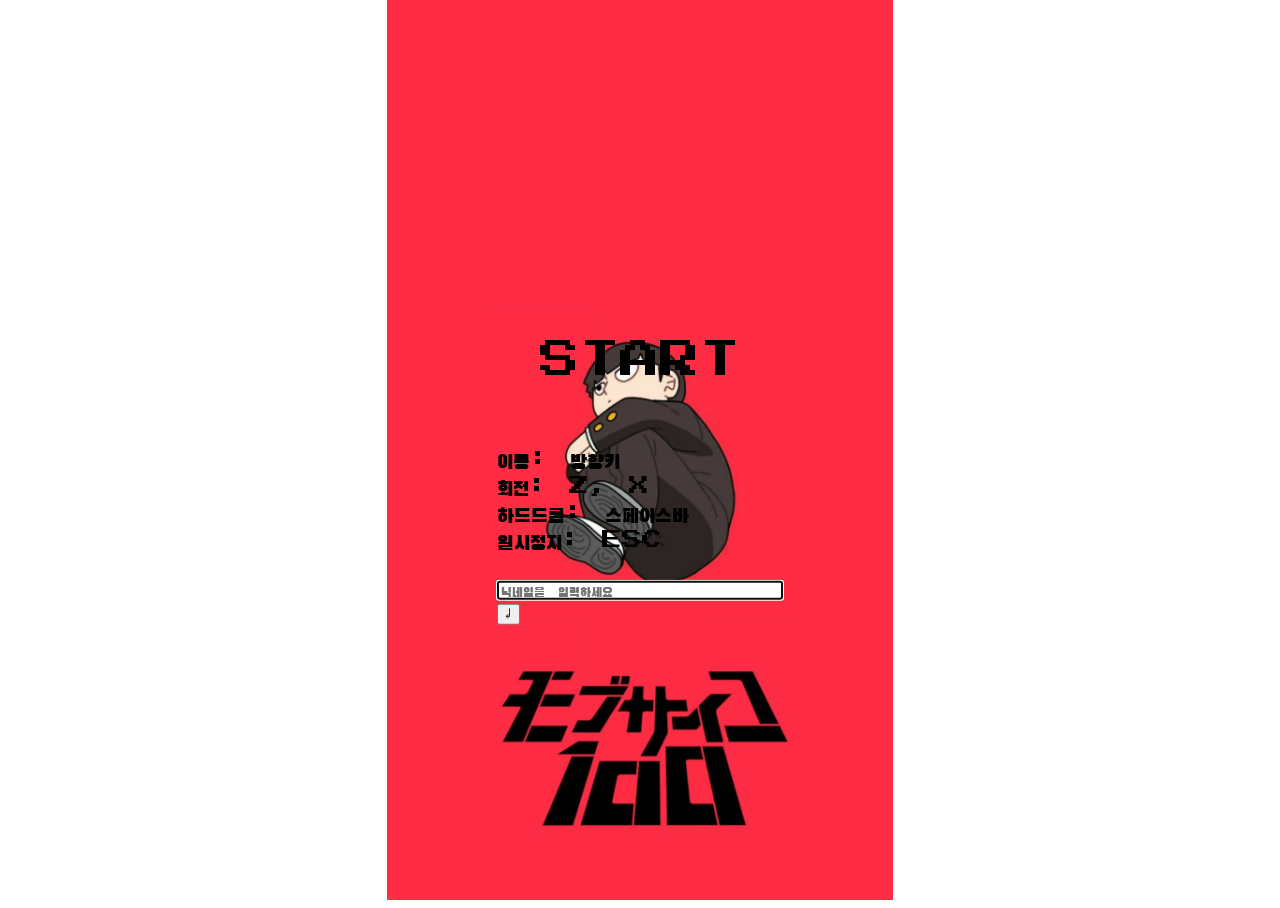
==== index.html @ b1e45480 "한글 폰트 추가" ====
<!DOCTYPE html>
<html lang="ko">
<head>
	<meta charset="UTF-8">
	<meta name="viewport" content="width=device-width, initial-scale=1.0">
	<link rel="preconnect" href="https://fonts.googleapis.com">
	<link rel="preconnect" href="https://fonts.gstatic.com" crossorigin>
	<link rel="preconnect" href="https://fonts.googleapis.com">
	<link rel="preconnect" href="https://fonts.gstatic.com" crossorigin>
	<link href="https://fonts.googleapis.com/css2?family=Black+Han+Sans&display=swap" rel="stylesheet">
	<link href="https://fonts.googleapis.com/css2?family=Press+Start+2P&display=swap" rel="stylesheet">
	<link rel="stylesheet" type="text/css" href="./style.css">
	<title>Document</title>
</head>
<body>
	<section id="start_screen">
		<div>
			<span class="subject">
				START
			</span>
			<div class="explain">
				<p>
					이동: 방향키 </br>
					회전: Z, X </br>
					하드드롭: 스페이스바 </br>
					일시정지: ESC
				</p>
				<input type="text" id="nickname_input" placeholder="닉네임을 입력하세요">
				<button id="nickname_button">&crarr;</button>
				<h4 id="starting_msg"></h4>
			</div>
		</div>
	</section>
	<section id="playing_screen">
		<div id="boardANDpreview">
			<div id="level_score">
				<div id="level_display">
					<span>LEVEL</span>
					<output id="level">0</output>
				</div>
				<div id="score_display">
					<span>SCORE</span>
					<output id="score">0</output>
				</div>
			</div>
			<div id="game_board">
				<canvas id="board_canvas" width="200" height="400"></canvas>
			</div>
			<div id="preview">
				<canvas id="next_preview" width="80" height="80"></canvas>
				<canvas id="sub_next_preview" width="40" height="40"></canvas>
			</div>
		</div>
	</section>
	<section id="paused_screen">
		<span class="subject">
			PAUSED
		</span>
		<div class="paused_screen"></div>
	</section>
	<section id="gameover_screen">
		<span class="subject">
			gameover
		</span>
		<div id="ranking_card">
			<div id="ranking_title">HIGH SCORES</div>
			<div id="ranking_header">
				<span>RANK</span>
				<span>NAME</span>
				<span>SCORE</span>
			</div>
			<div id="ranking_list"></div>
			<button id="ranking_toggle" class="hidden">···</button>
		</div>
		<div id="my_record" class="hidden">
			<div id="ending_level_display">
				<span>LEVEL</span>
				<output id="ending_level">0</output>
			</div>
			<div id="finalscore_display">
				<span>SCORE</span>
				<output id="final_score">0</output>
			</div>
		</div>
		<div id="restart" class="hidden">
			press SPACE BAR to restart
		</div>
	</section>
	<script src="./ranking.js"></script>
	<script src="./state.js"></script>
	<script src="./renderer.js"></script>
	<script src="./board.js"></script>
	<script src="./piece.js"></script>
	<script src="./main.js"></script>
</body>
</html>
---- style.css ----
* {
    box-sizing: border-box;
	font-family: 'Press Start 2P',  "Black Han Sans", monospace;
}
body {
	width: 100vw;
    height: 100vh;
    margin: 0 auto;
    padding: 0;
	display: flex;
	justify-content: center;
    background-image: url(./backgroundIMG.jpg);
    background-size: contain;
	background-repeat: no-repeat;
	background-position: center center;
	overflow: hidden;
}
section {
    display: none !important;
	max-width: 553px;
}
.active {
    display: flex !important;
	justify-content: center;
    height: 100%;
    /* background-color: azure; */
}
.hidden {
    display: none !important;
}
#playing_screen.active, #start_screen.active, #paused_screen.active, #gameover_screen.active {
    display: flex !important;
}
.subject {
    position: absolute;
    width:fit-content;
    height:fit-content;
    color: black;
    font-size: 40px;
    top: 40%;
    left: 50%;
    transform: translate(-50%, -50%);
}
/* start_screen */
.explain {
    position: absolute;
    width:fit-content;
    height:fit-content;
    color: black;
    font-size: 20px;
	box-sizing: border-box;
	padding: 20%;
    top: 60%;
    left: 50%;
    transform: translate(-50%, -50%);
}

/* playing_screen */
#playing_screen {
	max-width: 552px;
    justify-content: center;
    align-items: center;
}
#boardANDpreview {
    display: flex;
    justify-content: center;
    align-items: flex-start;
}
#game_board {
    width:fit-content;
    height:fit-content;
}
#board_canvas, #next_preview, #sub_next_preview {
    border: 1px solid black;
    background-color: rgba(255, 255, 255, 0.5);
}
#preview {
    display: flex;
    width: fit-content;
    flex-direction: column;
    align-items: center;
}

/* paused_screen */
.paused_screen {
    width: 100%;
    height: 100%;
    font-size: 40px;
    text-align: center;
    align-items: center;
    background-color: blue;
    opacity: 0.2;
    position: relative;
}

/* gameover_screen */
#my_record {
    position: absolute;
    width:fit-content;
    height:fit-content;
    top: 90%;
    left: 50%;
    transform: translate(-50%, -50%);
}

@keyframes blink { 0%, 50% { opacity: 1; } 51%, 100% { opacity: 0; } }

#gameover_screen {
	width: 100%;
	background: #0a0a0f;
	color: #e8e8ec;
	flex-direction: column;
	align-items: center;
	padding: 28px 18px 22px;
}
#gameover_screen .subject {
	position: static;
	transform: none;
	text-align: center;
	font-size: 30px;
	letter-spacing: 2px;
	color: #ff3b3b;
	text-shadow: 3px 3px 0 #6e0000;
	margin-bottom: 22px;
}
#ranking_card {
	width: 100%;
	max-width: 360px;
	background: #111118;
	border: 4px solid #e8e8ec;
	box-shadow: 6px 6px 0 #000;
	padding: 14px 10px;
	box-sizing: border-box;
}
#ranking_title {
	text-align: center;
	font-size: 12px;
	color: #ffd400;
	letter-spacing: 2px;
	margin-bottom: 10px;
}
#ranking_header {
	display: grid;
	grid-template-columns: 44px 1fr 74px;
	gap: 4px;
	font-size: 9px;
	color: #7a7a86;
	border-bottom: 2px solid #35353f;
	padding-bottom: 8px;
	margin-bottom: 4px;
}
#ranking_list {
	display: flex;
	height: 370px;
	flex-direction: column;
	gap: 3px;
	overflow: hidden;
}
#ranking_list.expanded {
	overflow-y: auto;
}
.ranking_row {
	display: grid;
	grid-template-columns: 44px 1fr 74px;
	gap: 4px;
	align-items: center;
	font-size: 11px;
	padding: 8px 4px;
	border: 2px solid transparent;
	box-sizing: border-box;
}
.ranking_row.even { background: #161620; }
.ranking_row.odd { background: #131319; }
.ranking_row.is_me {
	background: #3a2c00;
	border: 2px solid #ffd400;
	box-shadow: 0 0 0 1px #ffd400 inset;
	color: #ffd400;
}
.ranking_row .rank { color: #7a7a86; }
.ranking_row.is_me .rank { color: #ffd400; }
.ranking_row .name { overflow: hidden; text-overflow: ellipsis; white-space: nowrap; }
.ranking_row .score { text-align: right; }
#ranking_toggle {
	width: 100%;
	margin-top: 8px;
	background: #1c1c26;
	border: 2px solid #4a4a56;
	color: #ffd400;
	font-family: 'Press Start 2P', monospace;
	font-size: 14px;
	letter-spacing: 4px;
	padding: 8px 0;
	cursor: pointer;
	line-height: 1;
}

#gameover_screen #restart {
	position: static;
	transform: none;
	margin-top: 26px;
	font-size: 9px;
	color: #6a6a76;
	letter-spacing: 1px;
	animation: blink 1s steps(1) infinite;
}
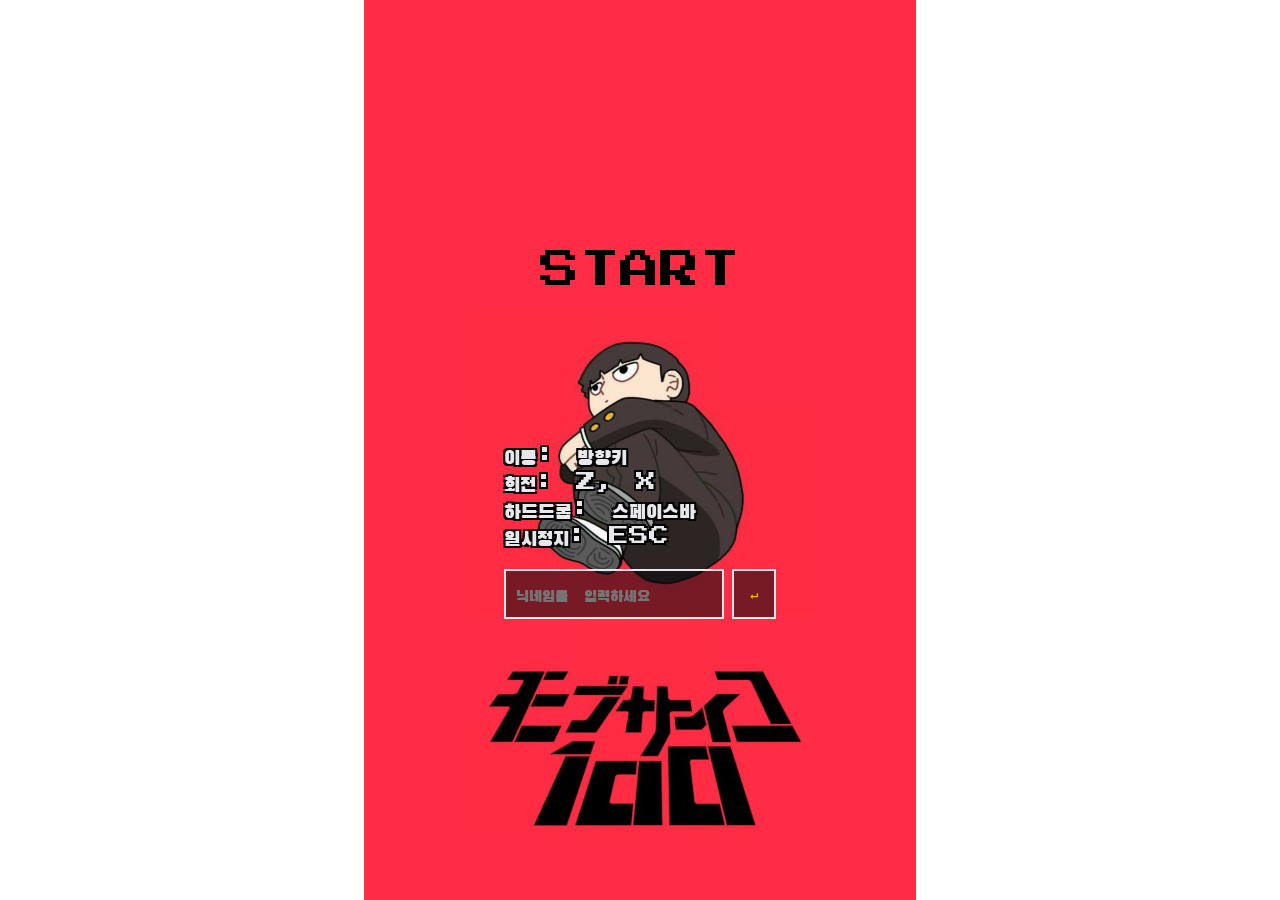
==== commit e9f64a41: "스타트, paused css 수정함" ====
--- a/index.html
+++ b/index.html
@@ -25,8 +25,10 @@
 					하드드롭: 스페이스바 </br>
 					일시정지: ESC
 				</p>
-				<input type="text" id="nickname_input" placeholder="닉네임을 입력하세요">
-				<button id="nickname_button">&crarr;</button>
+				<div id="nickname_row">
+					<input type="text" id="nickname_input" placeholder="닉네임을 입력하세요">
+					<button id="nickname_button">&crarr;</button>
+				</div>
 				<h4 id="starting_msg"></h4>
 			</div>
 		</div>
--- a/style.css
+++ b/style.css
@@ -9,8 +9,8 @@
     padding: 0;
 	display: flex;
 	justify-content: center;
-    background-image: url(./backgroundIMG.jpg);
-    background-size: contain;
+    background-image: url(./img/backgroundIMG.jpg);
+    background-size: 552px 100%;
 	background-repeat: no-repeat;
 	background-position: center center;
 	overflow: hidden;
@@ -29,32 +29,76 @@
     display: none !important;
 }
 #playing_screen.active, #start_screen.active, #paused_screen.active, #gameover_screen.active {
-    display: flex !important;
+	display: flex !important;
 }
 .subject {
-    position: absolute;
+	position: absolute;
     width:fit-content;
     height:fit-content;
     color: black;
     font-size: 40px;
-    top: 40%;
+    top: 30%;
     left: 50%;
     transform: translate(-50%, -50%);
 }
+
 /* start_screen */
 .explain {
-    position: absolute;
-    width:fit-content;
-    height:fit-content;
-    color: black;
-    font-size: 20px;
-	box-sizing: border-box;
-	padding: 20%;
-    top: 60%;
-    left: 50%;
-    transform: translate(-50%, -50%);
-}
-
+	position: absolute;
+	width: fit-content;
+	max-width: 90vw;
+	height: fit-content;
+	box-sizing: border-box;
+	color: #e8e8ec;
+	text-shadow:
+		2px 2px 0 #000,
+		-2px -2px 0 #000,
+		2px -2px 0 #000,
+		-2px 2px 0 #000;
+	font-size: 20px;
+	padding: 24px;
+	top: 60%;
+	left: 50%;
+	transform: translate(-50%, -50%);
+	display: flex;
+	flex-direction: column;
+	align-items: flex-start;
+	gap: 16px;
+}
+.explain > p {
+	width: auto;
+	margin: 0;
+	text-align: left;
+}
+#nickname_row {
+	display: flex;
+	align-items: stretch;
+	gap: 8px;
+}
+#nickname_input {
+	width: 220px;
+	height: 50px;
+	box-sizing: border-box;
+	padding: 0 10px;
+	outline: none;
+	font-size: 1rem;
+	border: 2px solid #e8e8ec;
+	background: rgba(10, 10, 15, 0.55);
+	color: #e8e8ec;
+}
+#nickname_button {
+	height: 50px;
+	padding: 0 16px;
+	border: 2px solid #e8e8ec;
+	background: rgba(10, 10, 15, 0.55);
+	color: #ffd400;
+	cursor: pointer;
+}
+#starting_msg {
+	margin: 0;
+	font-size: 0.8rem;
+	color: #ffd400;
+}
 /* playing_screen */
 #playing_screen {
 	max-width: 552px;
@@ -65,32 +109,73 @@
     display: flex;
     justify-content: center;
     align-items: flex-start;
+    gap: 14px;
+    padding: 16px;
+    background: rgba(17, 17, 24, 0.72);
+    -webkit-backdrop-filter: blur(4px);
+    backdrop-filter: blur(4px);
+    /* border: 4px solid #e8e8ec; */
+    box-shadow: 6px 6px 0 #000;
+    box-sizing: border-box;
+}
+#level_score {
+    display: flex;
+    flex-direction: column;
+    gap: 10px;
+    color: #e8e8ec;
+    font-size: 10px;
+}
+#level_display span, #score_display span {
+    color: #ffd400;
+    letter-spacing: 1px;
+}
+#level_display output, #score_display output {
+    display: block;
+    margin-top: 4px;
+    font-size: 14px;
 }
 #game_board {
     width:fit-content;
     height:fit-content;
 }
 #board_canvas, #next_preview, #sub_next_preview {
-    border: 1px solid black;
-    background-color: rgba(255, 255, 255, 0.5);
+    border: 2px solid #4a4a56;
+    background-color: rgba(10, 10, 15, 0.55);
 }
 #preview {
     display: flex;
     width: fit-content;
     flex-direction: column;
     align-items: center;
-}
-
+    gap: 8px;
+}
 /* paused_screen */
+#paused_screen {
+	position: relative;
+	max-width: 552px;
+	width: 552px;
+    justify-content: center;
+    align-items: center;
+}
+#paused_screen .subject {
+    z-index: 2;
+	color: #e8e8ec;
+    text-shadow:
+        0 0 6px #9400D3,
+        0 0 14px #9400D3,
+        0 0 28px #9400D3,
+        0 0 46px #39FF14;
+    letter-spacing: 4px;
+}
 .paused_screen {
+	position: absolute;
     width: 100%;
     height: 100%;
     font-size: 40px;
     text-align: center;
     align-items: center;
-    background-color: blue;
-    opacity: 0.2;
-    position: relative;
+    background-color: rgba(10, 10, 15, 0.85);
+	z-index: 1;
 }
 
 /* gameover_screen */
